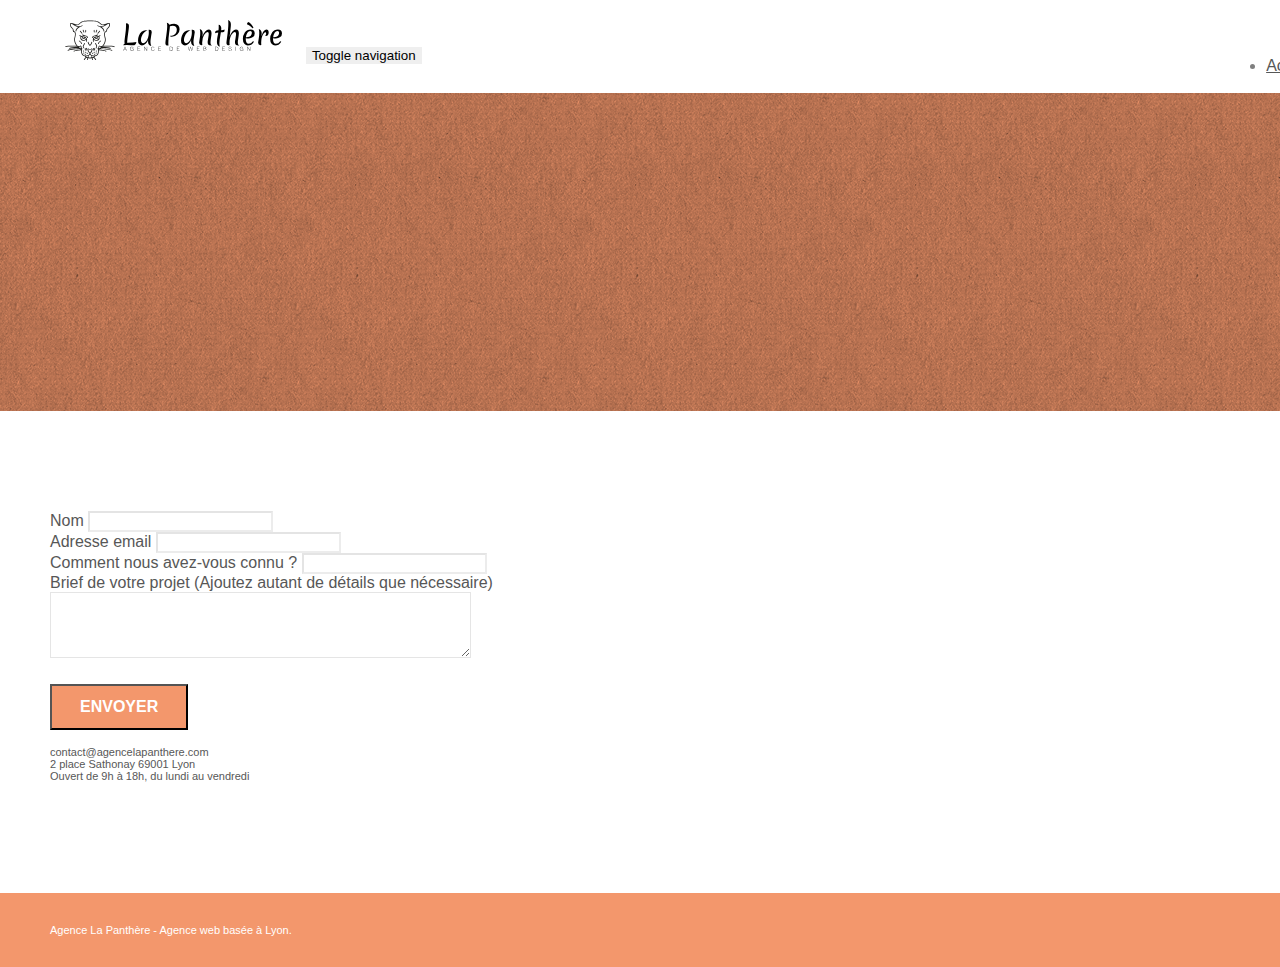
==== page2.html @ f5024741 "premiere modifications" ====
<!doctype html>
<html lang="Default">
<head>
    <meta charset="utf-8">
    <meta name="keywords" content="">
    <meta name="description" content="">
    <meta name="viewport" content="width=device-width, initial-scale=1.0, viewport-fit=cover">
    <link rel="shortcut icon" type="image/png" href="favicon.jpg">
    
	<link rel="stylesheet" type="text/css" href="./css/bootstrap.min.css">
	<link rel="stylesheet" type="text/css" href="style.css">
	<link rel="stylesheet" type="text/css" href="./css/font-awesome.min.css">
	<link rel="stylesheet" type="text/css" href="./css/et-line.min.css">
	
    
	<script src="./js/jquery-2.1.0.min.js"></script>
	<script src="./js/bootstrap.min.js"></script>
	<script src="./js/blocs.min.js"></script>
	<script src="./js/jqBootstrapValidation.js"></script>
	<script src="./js/formHandler.js"></script>
    <title>Contact</title>

    
<!-- Analytics -->
 
<!-- Analytics END -->
    
</head>
<body>
<!-- Principal conteneur -->
<div class="page-container">
    
<!-- bloc-0 -->
<div class="bloc bgc-white l-bloc " id="bloc-0">
	<div class="container bloc-sm">
		<nav class="navbar row">
			<div class="navbar-header">
				<a class="navbar-brand" href="index.html"><img src="img/agence-la-panthere-monochrome.svg" alt="atlanta web design logo" height="40" /></a>
				<button id="nav-toggle" type="button" class="ui-navbar-toggle navbar-toggle" data-toggle="collapse" data-target=".navbar-1">
					<span class="sr-only">Toggle navigation</span><span class="icon-bar"></span><span class="icon-bar"></span><span class="icon-bar"></span>
				</button>
			</div>
			<div class="collapse navbar-collapse navbar-1 special-dropdown-nav">
				<ul class="site-navigation nav navbar-nav">
					<li>
						<a href="index.html">Accueil</a>
					</li>
					<li>
					</li>
					<li>
						<a href="page2.html">page2 &gt;</a>
					</li>
				</ul>
			</div>
		</nav>
	</div>
</div>
<!-- bloc-0 END -->

<!-- bloc-6 -->
<div class="bloc bg-dots-bg bg-repeat bgc-atomic-tangerine d-bloc bloc-bg-texture texture-paper" id="bloc-6">
	<div class="container bloc-lg">
		<div class="row">
			<div class="col-sm-12">
				<h1 class="text-center hero-bloc-text tc-white">
					Parlons web design !
				</h1>
				<p class="text-center mg-lg tc-white tight-width-whitespace">
					Nous sommes ravis que vous souhaitiez collaborer avec notre agence.<br>
					Parlez-nous de votre projet en complétant le formulaire ci-dessous.
				</p>
			</div>
		</div>
	</div>
</div>
<!-- bloc-6 END -->

<!-- bloc-7 -->
<div class="bloc bgc-white l-bloc" id="bloc-7">
	<div class="container bloc-lg">
		<div class="row">
			<div class="col-sm-6">
				<form id="form_1" novalidate success-msg="Your message has been sent." fail-msg="Sorry it seems that our mail server is not responding, Sorry for the inconvenience!">
					<div class="form-group">
						<label>
							Nom
						</label>
						<input id="name" class="form-control" required />
					</div>
					<div class="form-group">
						<label>
							Adresse email
						</label>
						<input id="email" class="form-control" type="email" required />
					</div>
					<div class="form-group">
						<label>
							Comment nous avez-vous connu ?
						</label>
						<input class="form-control" type="email" required id="input_504" />
					</div>
					<div class="form-group">
						<label>
							Brief de votre projet (Ajoutez autant de détails que nécessaire)<br>
						</label><textarea id="message" class="form-control" rows="4" cols="50" required></textarea>
					</div> 
					<button class="bloc-button btn btn-lg btn-block cta-hero btn-atomic-tangerine" type="submit">
						Envoyer
					</button>
				</form>
			</div>
			<div class="col-sm-6">
				<p>
					contact@agencelapanthere.com<br>2 place Sathonay 69001 Lyon<br>Ouvert de 9h à 18h, du lundi au vendredi<br>
				</p>
			</div>
		</div>
	</div>
</div>
<!-- bloc-7 END -->

<!-- ScrollToTop Button -->
<a class="bloc-button btn btn-d scrollToTop" onclick="scrollToTarget('1')"><span class="fa fa-chevron-up"></span></a>
<!-- ScrollToTop Button END-->


<!-- Footer - bloc-8 -->
<div class="bloc bgc-atomic-tangerine d-bloc" id="bloc-8">
	<div class="container bloc-sm">
		<div class="row">
			<div class="col-sm-12">
				<p class="text-center white">
					Agence La Panthère - Agence web basée à Lyon.<br>
				</p>
				<div class="row row-no-gutters social">
					<div class="col-sm-3">
						<div class="text-center">
							<a class="social" href="index.html"><span class="fa fa-twitter icon-md"></span></a>
						</div>
					</div>
					<div class="col-sm-3">
						<div class="text-center">
							<a class="social" href="index.html"><span class="fa fa-facebook icon-md"></span></a>
						</div>
					</div>
					<div class="col-sm-3">
						<div class="text-center">
							<a class="social" href="index.html"><span class="fa fa-dribbble icon-md"></span></a>
						</div>
					</div>
					<div class="col-sm-3">
						<div class="text-center">
							<a class="social" href="index.html"><span class="fa fa-instagram icon-md"></span></a>
						</div>
					</div>
				</div>
			</div>
		</div>
	</div>
</div>
<!-- Footer - bloc-8 END -->

</div>
<!-- Principal conteneur END -->
    

</body>
</html>
---- style.css ----
body {
    margin: 0;
    padding: 0;
    background: #FFF;
    overflow-x: hidden;
    -webkit-font-smoothing: antialiased;
    -moz-osx-font-smoothing: grayscale;
}

.citation {
    font-size: 1.7rem;
}
.auteur{
    font-size:1.7rem;
}

a,
button {
    transition: all .3s ease-in-out;
    outline: none!important;
}

a:hover {
    text-decoration: none;
    cursor: pointer;
}

#page-loading-blocs-notifaction {
    position: fixed;
    top: 0;
    bottom: 0;
    width: 100%;
    z-index: 100000;
    background: #FFFFFF url("img/pageload-spinner.gif") no-repeat center center;
}

.bloc {
    width: 100%;
    clear: both;
    background: 50% 50% no-repeat;
    padding: 0 50px;
    -webkit-background-size: cover;
    -moz-background-size: cover;
    -o-background-size: cover;
    background-size: cover;
    position: relative;
}

.bloc .container {
    padding-left: 0;
    padding-right: 0;
}

.bloc-lg {
    padding: 100px 50px;
}

.bloc-md {
    padding: 50px;
}

.bloc-sm {
    padding: 20px 50px;
}

.bg-center,
.bg-l-edge,
.bg-r-edge,
.bg-t-edge,
.bg-b-edge,
.bg-tl-edge,
.bg-bl-edge,
.bg-tr-edge,
.bg-br-edge,
.bg-repeat {
    -webkit-background-size: auto!important;
    -moz-background-size: auto!important;
    -o-background-size: auto!important;
    background-size: auto!important;
}

.bg-repeat {
    background: repeat;
}

.bg-t-edge {
    background: top no-repeat;
}

.bloc-bg-texture::before {
    content: "";
    background-size: 2px 2px;
    position: absolute;
    top: 0;
    bottom: 0;
    left: 0;
    right: 0;
}

.texture-paper::before {
    background: url("img/texture-paper.png");
    background-size: 280px 280px;
}

.b-parallax {
    background-attachment: fixed;
}

.d-bloc {
    color: rgba(255, 255, 255, .7);
}

.d-bloc button:hover {
    color: rgba(255, 255, 255, .9);
}

.d-bloc .icon-round,
.d-bloc .icon-square,
.d-bloc .icon-rounded,
.d-bloc .icon-semi-rounded-a,
.d-bloc .icon-semi-rounded-b {
    border-color: rgba(255, 255, 255, .9);
}

.d-bloc .divider-h span {
    border-color: rgba(255, 255, 255, .2);
}

.d-bloc .a-btn,
.d-bloc .navbar a,
.d-bloc .navbar-brand,
.d-bloc a .icon-sm,
.d-bloc a .icon-md,
.d-bloc a .icon-lg,
.d-bloc a .icon-xl,
.d-bloc h1 a,
.d-bloc h2 a,
.d-bloc h3 a,
.d-bloc h4 a,
.d-bloc h5 a,
.d-bloc h6 a,
.d-bloc p a {
    color: rgba(255, 255, 255, .6);
}

.d-bloc .a-btn:hover,
.d-bloc .navbar a:hover,
.d-bloc .navbar-brand:hover,
.d-bloc a:hover .icon-sm,
.d-bloc a:hover .icon-md,
.d-bloc a:hover .icon-lg,
.d-bloc a:hover .icon-xl,
.d-bloc h1 a:hover,
.d-bloc h2 a:hover,
.d-bloc h3 a:hover,
.d-bloc h4 a:hover,
.d-bloc h5 a:hover,
.d-bloc h6 a:hover,
.d-bloc p a:hover {
    color: rgba(255, 255, 255, 1);
}

.d-bloc .navbar-toggle .icon-bar {
    background: rgba(255, 255, 255, 1);
}

.d-bloc .btn-wire,
.d-bloc .btn-wire:hover {
    color: rgba(255, 255, 255, 1);
    border-color: rgba(255, 255, 255, 1);
}

.d-bloc .panel {
    color: rgba(0, 0, 0, .5);
}

.d-bloc .panel button:hover {
    color: rgba(0, 0, 0, .7);
}

.d-bloc .panel icon {
    border-color: rgba(0, 0, 0, .7);
}

.d-bloc .panel .divider-h span {
    border-color: rgba(0, 0, 0, .1);
}

.d-bloc .panel .a-btn {
    color: rgba(0, 0, 0, .6);
}

.d-bloc .panel .a-btn:hover {
    color: rgba(0, 0, 0, 1);
}

.d-bloc .panel .btn-wire,
.d-bloc .panel .btn-wire:hover {
    color: rgba(0, 0, 0, .7);
    border-color: rgba(0, 0, 0, .3);
}

.d-bloc .panel,
.l-bloc {
    color: rgba(0, 0, 0, .5);
}

.d-bloc .panel button:hover,
.l-bloc button:hover {
    color: rgba(0, 0, 0, .7);
}

.l-bloc .icon-round,
.l-bloc .icon-square,
.l-bloc .icon-rounded,
.l-bloc .icon-semi-rounded-a,
.l-bloc .icon-semi-rounded-b {
    border-color: rgba(0, 0, 0, .7);
}

.d-bloc .panel .divider-h span,
.l-bloc .divider-h span {
    border-color: rgba(0, 0, 0, .1);
}

.d-bloc .panel .a-btn,
.l-bloc .a-btn,
.l-bloc .navbar a,
.l-bloc .navbar-brand,
.l-bloc a .icon-sm,
.l-bloc a .icon-md,
.l-bloc a .icon-lg,
.l-bloc a .icon-xl,
.l-bloc h1 a,
.l-bloc h2 a,
.l-bloc h3 a,
.l-bloc h4 a,
.l-bloc h5 a,
.l-bloc h6 a,
.l-bloc p a {
    color: rgba(0, 0, 0, .6);
}

.d-bloc .panel .a-btn:hover,
.l-bloc .a-btn:hover,
.l-bloc .navbar a:hover,
.l-bloc .navbar-brand:hover,
.l-bloc a:hover .icon-sm,
.l-bloc a:hover .icon-md,
.l-bloc a:hover .icon-lg,
.l-bloc a:hover .icon-xl,
.l-bloc h1 a:hover,
.l-bloc h2 a:hover,
.l-bloc h3 a:hover,
.l-bloc h4 a:hover,
.l-bloc h5 a:hover,
.l-bloc h6 a:hover,
.l-bloc p a:hover {
    color: rgba(0, 0, 0, 1);
}

.l-bloc .navbar-toggle .icon-bar {
    color: rgba(0, 0, 0, .6);
}

.d-bloc .panel .btn-wire,
.d-bloc .panel .btn-wire:hover,
.l-bloc .btn-wire,
.l-bloc .btn-wire:hover {
    color: rgba(0, 0, 0, .7);
    border-color: rgba(0, 0, 0, .3);
}

.voffset {
    margin-top: 30px;
}

.voffset-lg {
    margin-top: 80px;
}

.row-no-gutters {
    margin-right: 0;
    margin-left: 0;
}

.row.row-no-gutters > [class^="col-"],
.row.row-no-gutters > [class*=" col-"] {
    padding-right: 0;
    padding-left: 0;
}

#bloc-1-hero h1 {
    font-size: 32px;
}

.navbar {
    margin-bottom: 0;
    z-index: 1;
}

.navbar-brand {
    height: auto;
    padding: 3px 15px;
    font-size: 25px;
    font-weight: normal;
    font-weight: 600;
    line-height: 44px;
}

.navbar-brand img {
    max-height: 200px;
    margin: 0 5px 0 0;
    display: inline;
}

.navbar-brand img[src$=svg] {
    min-width: 100px;
}

.nav-center .navbar-brand img {
    margin: 0;
}

.navbar .nav {
    padding-top: 2px;
    margin-right: -16px;
    float: right;
    z-index: 1;
}

.nav > li {
    float: left;
    margin-top: 4px;
    font-size: 16px;
}

.navbar-nav .open .dropdown-menu > li > a {
    text-align: inherit;
}

.nav > li a:hover,
.nav > li a:focus {
    background: transparent;
}

.navbar-toggle {
    margin: 10px 10px 0 0;
    border: 0px;
}

.navbar-toggle:hover {
    background: transparent!important;
}

.navbar-toggle .icon-bar {
    background-color: rgba(0, 0, 0, .5);
    width: 26px;
}

.nav-invert .navbar .nav {
    float: left;
}

.nav-invert .navbar-header,
.nav-invert .navbar-brand {
    float: right;
    position: relative;
    z-index: 2;
}

@media (min-width: 768px) {
    .site-navigation {
        position: absolute;
        top: 50%;
        right: 20px;
        transform: translate(0, -50%);
        -webkit-transform: translateY(-50%);
    }
    .nav > li .dropdown-menu a,
    .nav > li .dropdown-menu a:hover {
        color: #484848;
    }
    .nav-invert .site-navigation {
        left: 0;
        right: 0;
    }
    .nav-center {
        text-align: center;
    }
    .nav-center .navbar-header {
        width: 100%;
    }
    .nav-center .navbar-header,
    .nav-center .navbar-brand,
    .nav-center .nav > li {
        float: none;
        display: inline-block;
    }
    .nav-center .site-navigation {
        position: relative;
        width: 100%;
        right: 0;
        margin-right: 0px;
        margin-top: 20px;
    }
    .nav-center.mini-nav .navbar-toggle {
        float: none;
        margin: 10px auto 0;
    }
}

.nav > li > .dropdown a {
    background: none!important;
    display: block;
    padding: 14px 15px;
}

nav .caret {
    margin: 0 5px;
}

.dropdown-menu .dropdown-menu {
    top: -8px;
    left: 100%;
}

.dropdown-menu .dropmenu-flow-right {
    top: 100%;
    left: 0;
    margin-left: -1px;
    border-top-left-radius: 0;
    border-top-right-radius: 0;
}

.dropdown-menu .dropdown span {
    border: 4px solid black;
    border-top-color: transparent;
    border-right-color: transparent;
    border-bottom-color: transparent;
    margin: 6px -5px 0 0!important;
    float: right;
}

.mg-md {
    margin-top: 10px;
    margin-bottom: 20px;
}

.mg-lg {
    margin-top: 10px;
    margin-bottom: 40px;
}

.btn {
    margin: 0 5px 5px 0;
}

.btn.pull-right {
    margin: 0 0 5px 5px;
}

.btn-d,
.btn-d:hover,
.btn-d:focus {
    color: #FFF;
    background: rgba(0, 0, 0, .3);
}

button {
    outline: none!important;
}

.btn-rd {
    border-radius: 40px;
}

.btn-clean {
    border: 1px solid rgba(0, 0, 0, .08);
    border-bottom-color: rgba(0, 0, 0, .1);
    text-shadow: 0 1px 0 rgba(0, 0, 1, .1);
    box-shadow: 0 1px 3px rgba(0, 0, 1, .25), inset 0 1px 0 0 rgba(255, 255, 255, .15);
}

.icon-md {
    font-size: 30px!important;
}

.icon-lg {
    font-size: 60px!important;
}

.sm-shadow {
    text-shadow: 0 1px 2px rgba(0, 0, 0, .3);
}

.panel-sq,
.panel-sq .panel-heading,
.panel-sq .panel-footer {
    border-radius: 0;
}

.panel-rd {
    border-radius: 30px;
}

.panel-rd .panel-heading {
    border-radius: 29px 29px 0 0;
}

.panel-rd .panel-footer {
    border-radius: 0 0 29px 29px;
}

.form-control {
    border-color: rgba(0, 0, 0, .1);
    box-shadow: none;
}

.scrollToTop {
    width: 40px;
    height: 40px;
    position: fixed;
    bottom: 20px;
    right: 20px;
    opacity: 0;
    z-index: 500;
    transition: all .3s ease-in-out;
}

.scrollToTop span {
    margin-top: 6px;
}

.showScrollTop {
    font-size: 14px;
    opacity: 1;
}

a[data-lightbox] {
    position: relative;
    display: block;
    text-align: center;
}

a[data-lightbox]:hover::before {
    content: "+";
    font-family: "HelveticaNeue-Light", "Helvetica Neue Light", "Helvetica Neue", Helvetica, Arial;
    font-size: 32px;
    width: 50px;
    height: 50px;
    margin-left: -25px;
    border-radius: 50%;
    background: rgba(0, 0, 0, .6);
    color: #FFF;
    font-weight: 100;
    z-index: 1;
    position: absolute;
    top: 50%;
    transform: translateY(-50%);
    -webkit-transform: translateY(-50%);
}

a[data-lightbox]:hover img {
    opacity: 0.6;
    -webkit-animation-fill-mode: none;
    animation-fill-mode: none;
}

#lightbox-modal {
    display: flex;
    align-items: center;
}

#lightbox-modal .modal-dialog {
    width: 90%;
    max-width: 900px;
    margin: 0 auto 0;
}

#lightbox-modal .modal-dialog img {
    max-height: 90vh;
    margin: 0 auto;
}

.lightbox-caption {
    padding: 20px;
    color: #FFF;
    background: rgba(0, 0, 0, .5);
    position: absolute;
    left: 15px;
    right: 15px;
    bottom: 5px;
}

.close-lightbox {
    color: #FFF;
    font-size: 30px;
    position: absolute;
    top: 20px;
    right: 20px;
    z-index: 20;
    background: rgba(0, 0, 0, .5);
    border: none;
    line-height: 30px;
    padding: 0 9px 5px;
    opacity: 0.3;
}

.close-lightbox:hover,
.next-lightbox:hover,
.prev-lightbox:hover {
    opacity: 1.0;
    color: #FFF;
}

.next-lightbox,
.prev-lightbox {
    font-size: 20px;
    color: rgba(255, 255, 255, .9);
    background: rgba(0, 0, 0, .5);
    transition: all .2s ease-in-out;
    position: absolute;
    top: 45%;
    z-index: 1;
    opacity: 0.4;
}

.next-lightbox {
    padding: 6px 8px 1px 13px;
    right: 25px;
}

.prev-lightbox {
    padding: 6px 13px 1px 10px;
    left: 25px;
}

.snapshot-lb .modal-body {
    padding-bottom: 45px;
}

.snapshot-lb .lightbox-caption {
    padding: 0;
    color: rgba(0, 0, 0, .5);
    background: none;
}

h1,
h2,
h3,
h4,
h5,
h6,
p,
label,
.btn,
a {
    font-family: "helvetica";
    font-weight: 400;
    color: #575757!important;
}

.container {
    max-width: 1000px;
}

.hero-bloc-text {
    font-size: 38px;
}

.hero-bloc-text-sub {
    font-size: 36px;
}

.statement-bloc-text {
    line-height: 26px;
    font-style: italic;
    font-size: 20px;
    text-align: center;
    font-weight: lighter;
    max-width: 520px;
    margin: auto auto auto auto;
}

p {
    font-size: 11px;
}

.tight-width-whitespace {
    max-width: 600px;
    margin: auto auto auto auto;
}

.h1 {
    font-size: 20px;
    font-family: "Open Sans";
}

.cta-hero {
    margin-top: 22px;
    color: #FFFFFF!important;
    text-transform: uppercase;
    padding: 12px 28px 12px 28px;
    font-size: 16px;
    font-weight: 700;
}

.social {
    max-width: 400px;
    margin: auto auto auto auto;
}

h2 {
    font-size: 22px;
    line-height: 1.4em;
}

h3 {
    font-size: 15px;
    text-transform: uppercase;
    font-weight: 700;
    color: #333333!important;
}

.med-width-whitespace {
    max-width: 800px;
    margin: auto auto auto auto;
    box-shadow: 0px 0px 0px #000000;
}

h1 {
    color: #333333!important;
}

h4 {
    color: #333333!important;
}

.icons {
    margin-bottom: 14px;
    margin-top: 24px;
}

.white {
    color: #FFFFFF!important;
}

.portfolio-thumb {
    margin-bottom: 24px;
}

.portfolio-row {
    margin-bottom: 44px;
    margin-top: 50px;
}

.avatar {
    box-shadow: 0px 4px 9px rgba(0, 0, 0, 0.3);
}

.black-background {
    background-color: rgba(165, 147, 99, 0.7);
    padding: 40px 40px 40px 40px;
}

.bold-link {
    font-weight: 900;
    text-decoration: underline!important;
}

.bgc-white {
    background-color: #FFFFFF;
}

.bgc-dark-slate-blue {
    background-color: #364577;
}

.bgc-atomic-tangerine {
    background-color: #F3976C;
}

.tc-white {
    color: #F3976C!important;
}

.btn-atomic-tangerine {
    background: #F3976C;
    color: #FFFFFF!important;
}

.btn-atomic-tangerine:hover {
    background: #c27956!important;
    color: #FFFFFF!important;
}

.ltc-white {
    color: #FFFFFF!important;
}

.ltc-white:hover {
    color: #cccccc!important;
}

.ltc-atomic-tangerine {
    color: #F3976C!important;
}

.ltc-atomic-tangerine:hover {
    color: #c27956!important;
}

.icon-dark-slate-blue {
    color: #364577!important;
    border-color: #364577!important;
}

.bg-dots-bg {
    background-image: url("img/dots-bg.png");
}

.bg-lines-h2-bg {
    background-image: url("img/lines-h2-bg.png");
}

.bg-banniere {
    background-image: url("img/agence-la-panthere.jpg");
}

.bg-presentation {
    background-image: url("img/image-de-presentation.bmp");
}

@media (max-width: 1024px) {
    .bloc {
        padding-left: 20px;
        padding-right: 20px;
    }
    .bloc.full-width-bloc,
    .bloc-tile-2.full-width-bloc .container,
    .bloc-tile-3.full-width-bloc .container,
    .bloc-tile-4.full-width-bloc .container {
        padding-left: 0;
        padding-right: 0;
    }
}

@media (max-width: 992px) and (min-width: 768px) {
    .navbar .nav {
        max-width: 80%
    }
    .nav-center.navbar .nav {
        max-width: 100%
    }
}

@media only screen and (min-device-width: 768px) and (max-device-width: 1024px) and (orientation: landscape) {
    .b-parallax {
        background-attachment: scroll;
    }
}

@media only screen and (min-device-width: 1024px) and (max-device-width: 1366px) and (-webkit-min-device-pixel-ratio: 1.5) {
    .b-parallax {
        background-attachment: scroll;
    }
}

@media (max-width: 991px) {
    .container {
        width: 100%;
    }
    .b-parallax {
        background-attachment: scroll;
    }
    .page-container,
    #hero-bloc {
        overflow-x: hidden;
        position: relative;
    }
    .bloc {
        padding-left: constant(safe-area-inset-left);
        padding-right: constant(safe-area-inset-right);
    }
    .bloc-group,
    .bloc-group .bloc {
        display: block;
        width: 100%;
    }
    .bloc-fill-screen .fill-bloc-top-edge,
    .bloc-fill-screen .fill-bloc-bottom-edge {
        padding: 0 20px;
        padding-left: constant(safe-area-inset-left);
        padding-right: constant(safe-area-inset-right);
    }
}

@media (max-width: 767px) {
    .page-container {
        overflow-x: hidden;
        position: relative;
    }
    h1,
    h2,
    h3,
    h4,
    h5,
    h6,
    p,
    #disqus_thread {
        padding-left: 10px!important;
        padding-right: 10px!important;
    }
    .b-parallax {
        background-attachment: scroll;
    }
    .navbar .nav {
        padding-top: 0;
        border-top: 1px solid rgba(0, 0, 0, .2);
        float: none!important;
    }
    .navbar.row {
        margin-left: 0;
        margin-right: 0;
    }
    .site-navigation {
        position: inherit;
        transform: none;
        -webkit-transform: none;
        -ms-transform: none;
    }
    .nav > li {
        margin-top: 0;
        border-bottom: 1px solid rgba(0, 0, 0, .1);
        background: rgba(0, 0, 0, .05);
        text-align: left;
        padding-left: 15px;
        width: 100%;
    }
    .nav > li:hover {
        background: rgba(0, 0, 0, .08);
    }
    .dropdown .dropdown a .caret {
        float: none;
        margin: 5px 0 0 10px!important;
        border: 4px solid black;
        border-bottom-color: transparent;
        border-right-color: transparent;
        border-left-color: transparent;
    }
    #hero-bloc .navbar .nav {
        background: rgba(0, 0, 0, .8);
    }
    #hero-bloc .navbar .nav a {
        color: rgba(255, 255, 255, .6);
    }
    .hero {
        padding: 50px 0;
    }
    .hero-nav {
        left: -1px;
        right: -1px;
    }
    .navbar-collapse {
        padding: 0;
        overflow-x: hidden;
        -webkit-box-shadow: none;
        box-shadow: none;
    }
    .navbar-brand img {
        max-height: 40px;
        width: auto;
    }
    .nav-invert .navbar-header {
        float: none;
        width: 100%;
    }
    .nav-invert .navbar-toggle {
        float: left;
        margin-left: 10px;
    }
    .bloc {
        padding-left: 0;
        padding-right: 0;
    }
    .bloc-xxl,
    .bloc-xl,
    .bloc-lg {
        padding: 40px 0;
    }
    .bloc-sm,
    .bloc-md {
        padding-left: 0;
        padding-right: 0;
    }
    .bloc-tile-2 .container,
    .bloc-tile-3 .container,
    .bloc-tile-4 .container,
    .bloc-fill-screen .fill-bloc-top-edge,
    .bloc-fill-screen .fill-bloc-bottom-edge {
        padding-left: 0;
        padding-right: 0;
    }
    .a-block {
        padding: 0 10px;
    }
    .btn-dwn {
        display: none;
    }
    .voffset {
        margin-top: 5px;
    }
    .voffset-md {
        margin-top: 20px;
    }
    .voffset-lg {
        margin-top: 30px;
    }
    form {
        padding: 5px;
    }
    .close-lightbox {
        display: inline-block;
    }
    .blocsapp-device-iphone5 {
        background-size: 216px 425px;
        padding-top: 60px;
        width: 216px;
        height: 425px;
    }
    .blocsapp-device-iphone5 img {
        width: 180px;
        height: 320px;
    }
}

@media (max-width: 400px) {
    .bloc {
        padding-left: 0;
        padding-right: 0;
    }
}

@media (max-width: 767px) {
    .bloc-mob-center-text {
        text-align: center;
    }
}
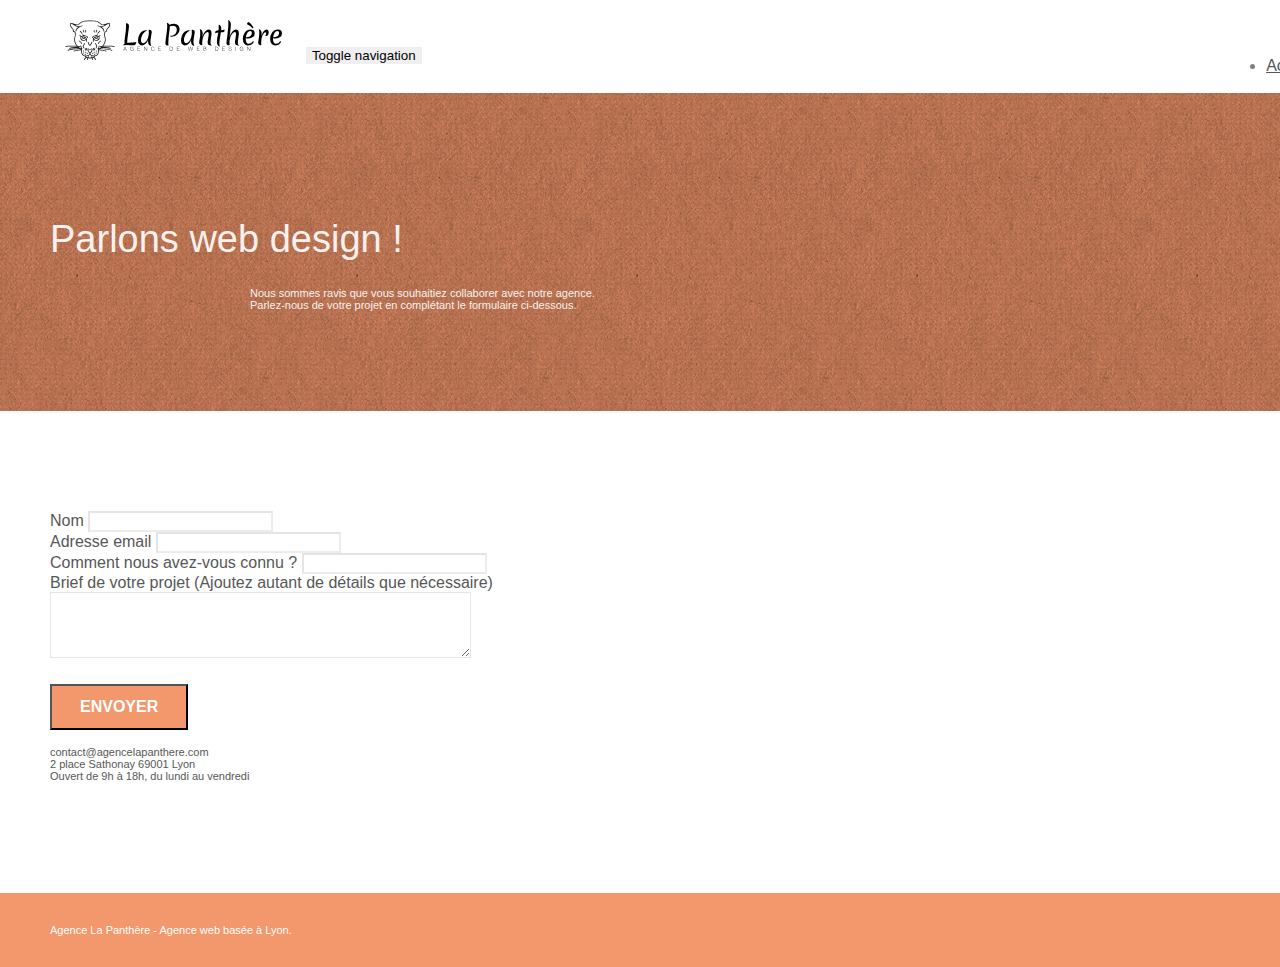
==== commit 6223a4c6: "modifications contraste et attribut alt" ====
--- a/page2.html
+++ b/page2.html
@@ -1,9 +1,9 @@
 <!doctype html>
-<html lang="Default">
+<html lang="fr">
 <head>
     <meta charset="utf-8">
-    <meta name="keywords" content="">
-    <meta name="description" content="">
+    <meta name="keywords" content="seo, google, site web, site internet, agence design paris, agence design, agence design,agence design,agence design,agence design,agence design,agence design,agence design,agence design">
+    <meta name="description" content="La Panthère est une agence de web design basé à Lyon">
     <meta name="viewport" content="width=device-width, initial-scale=1.0, viewport-fit=cover">
     <link rel="shortcut icon" type="image/png" href="favicon.jpg">
     
@@ -44,8 +44,6 @@
 				<ul class="site-navigation nav navbar-nav">
 					<li>
 						<a href="index.html">Accueil</a>
-					</li>
-					<li>
 					</li>
 					<li>
 						<a href="page2.html">page2 &gt;</a>
--- a/style.css
+++ b/style.css
@@ -760,7 +760,7 @@
 }
 
 .black-background {
-    background-color: rgba(165, 147, 99, 0.7);
+    background-color:black;
     padding: 40px 40px 40px 40px;
 }
 
@@ -782,7 +782,8 @@
 }
 
 .tc-white {
-    color: #F3976C!important;
+    color: white!important;
+    opacity: 0.9;
 }
 
 .btn-atomic-tangerine {
@@ -818,11 +819,10 @@
 
 .bg-dots-bg {
     background-image: url("img/dots-bg.png");
-}
-
-.bg-lines-h2-bg {
-    background-image: url("img/lines-h2-bg.png");
-}
+
+}
+
+
 
 .bg-banniere {
     background-image: url("img/agence-la-panthere.jpg");
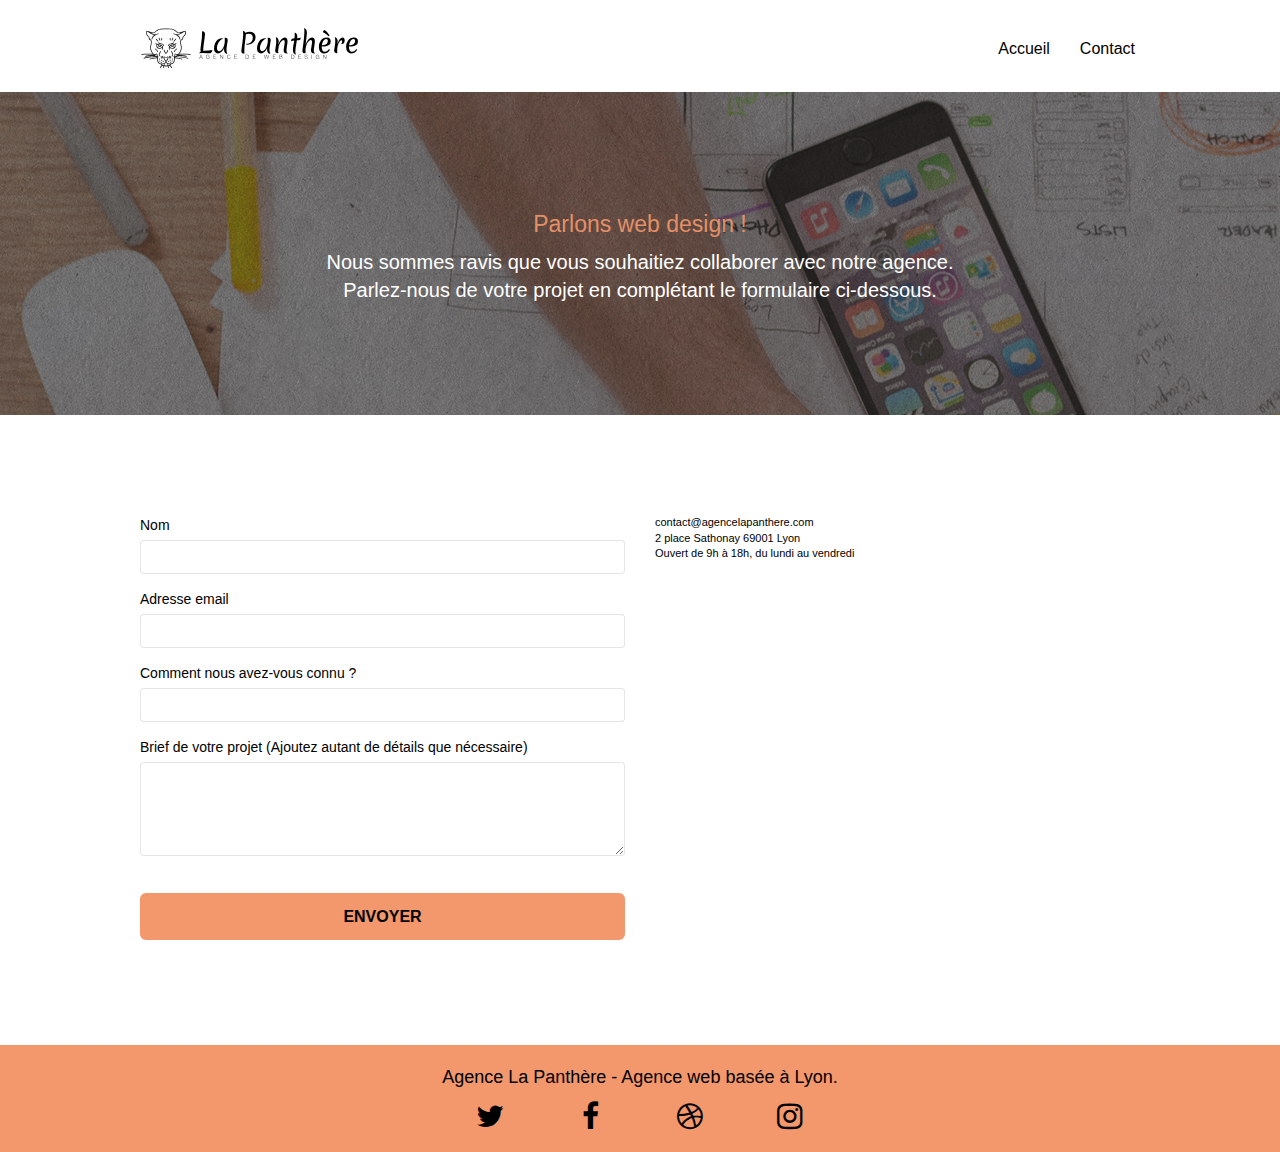
==== commit 67be67f1: "minifications des fichiers" ====
--- a/page2.html
+++ b/page2.html
@@ -26,9 +26,9 @@
 <!-- Analytics END -->
     
 </head>
-<body>
+<body class="page-container">
 <!-- Principal conteneur -->
-<div class="page-container">
+
     
 <!-- bloc-0 -->
 <div class="bloc bgc-white l-bloc " id="bloc-0">
@@ -46,7 +46,7 @@
 						<a href="index.html">Accueil</a>
 					</li>
 					<li>
-						<a href="page2.html">page2 &gt;</a>
+						<a href="page2.html">Contact</a>
 					</li>
 				</ul>
 			</div>
@@ -56,25 +56,26 @@
 <!-- bloc-0 END -->
 
 <!-- bloc-6 -->
-<div class="bloc bg-dots-bg bg-repeat bgc-atomic-tangerine d-bloc bloc-bg-texture texture-paper" id="bloc-6">
+<main>
+<section  class="bloc bg-dots-bg bg-repeat bgc-atomic-tangerine d-bloc bloc-bg-texture texture-paper" id="bloc-6">
 	<div class="container bloc-lg">
 		<div class="row">
 			<div class="col-sm-12">
 				<h1 class="text-center hero-bloc-text tc-white">
 					Parlons web design !
 				</h1>
-				<p class="text-center mg-lg tc-white tight-width-whitespace">
+				<p class="text-center white">
 					Nous sommes ravis que vous souhaitiez collaborer avec notre agence.<br>
 					Parlez-nous de votre projet en complétant le formulaire ci-dessous.
 				</p>
 			</div>
 		</div>
 	</div>
-</div>
+</section>
 <!-- bloc-6 END -->
 
 <!-- bloc-7 -->
-<div class="bloc bgc-white l-bloc" id="bloc-7">
+<section class="bloc bgc-white l-bloc" id="bloc-7">
 	<div class="container bloc-lg">
 		<div class="row">
 			<div class="col-sm-6">
@@ -114,20 +115,21 @@
 			</div>
 		</div>
 	</div>
-</div>
+</section>
 <!-- bloc-7 END -->
 
 <!-- ScrollToTop Button -->
 <a class="bloc-button btn btn-d scrollToTop" onclick="scrollToTarget('1')"><span class="fa fa-chevron-up"></span></a>
 <!-- ScrollToTop Button END-->
+</main>
 
 
 <!-- Footer - bloc-8 -->
-<div class="bloc bgc-atomic-tangerine d-bloc" id="bloc-8">
+<footer class="bloc bgc-atomic-tangerine d-bloc" id="bloc-8">
 	<div class="container bloc-sm">
 		<div class="row">
 			<div class="col-sm-12">
-				<p class="text-center white">
+				<p class="location">
 					Agence La Panthère - Agence web basée à Lyon.<br>
 				</p>
 				<div class="row row-no-gutters social">
@@ -155,7 +157,7 @@
 			</div>
 		</div>
 	</div>
-</div>
+</footer>
 <!-- Footer - bloc-8 END -->
 
 </div>
--- a/style.css
+++ b/style.css
@@ -1,4 +1,5 @@
 body {
+    
     margin: 0;
     padding: 0;
     background: #FFF;
@@ -9,10 +10,25 @@
 
 .citation {
     font-size: 1.7rem;
+    font-weight:500;
+    color:black;
 }
 .auteur{
     font-size:1.7rem;
-}
+    font-weight: 600;
+}
+.text-center{
+    font-size:14px;
+    
+}
+
+  .white {
+    font-size:18px;
+    text-align:center;
+    
+   
+}
+
 
 a,
 button {
@@ -140,7 +156,10 @@
 .d-bloc h5 a,
 .d-bloc h6 a,
 .d-bloc p a {
-    color: rgba(255, 255, 255, .6);
+    color: rgba
+    
+(255, 255, 255, .6)
+;
 }
 
 .d-bloc .a-btn:hover,
@@ -238,7 +257,8 @@
 .l-bloc h5 a,
 .l-bloc h6 a,
 .l-bloc p a {
-    color: rgba(0, 0, 0, .6);
+    color: rgba(0, 0, 0, .6)
+;
 }
 
 .d-bloc .panel .a-btn:hover,
@@ -291,7 +311,9 @@
 }
 
 #bloc-1-hero h1 {
-    font-size: 32px;
+    
+    font-size: 25px;
+    
 }
 
 .navbar {
@@ -376,6 +398,7 @@
         right: 20px;
         transform: translate(0, -50%);
         -webkit-transform: translateY(-50%);
+       
     }
     .nav > li .dropdown-menu a,
     .nav > li .dropdown-menu a:hover {
@@ -384,6 +407,7 @@
     .nav-invert .site-navigation {
         left: 0;
         right: 0;
+        
     }
     .nav-center {
         text-align: center;
@@ -445,7 +469,9 @@
 .mg-md {
     margin-top: 10px;
     margin-bottom: 20px;
-}
+    
+}
+
 
 .mg-lg {
     margin-top: 10px;
@@ -658,7 +684,7 @@
 a {
     font-family: "helvetica";
     font-weight: 400;
-    color: #575757!important;
+    color:black!important;
 }
 
 .container {
@@ -671,6 +697,7 @@
 
 .hero-bloc-text-sub {
     font-size: 36px;
+
 }
 
 .statement-bloc-text {
@@ -697,6 +724,7 @@
     font-family: "Open Sans";
 }
 
+
 .cta-hero {
     margin-top: 22px;
     color: #FFFFFF!important;
@@ -744,6 +772,12 @@
 
 .white {
     color: #FFFFFF!important;
+    font-size:20px;
+}
+.location{
+    color:black;
+    text-align:center;
+    font-size: 18px;
 }
 
 .portfolio-thumb {
@@ -761,6 +795,7 @@
 
 .black-background {
     background-color:black;
+    opacity:0.9;
     padding: 40px 40px 40px 40px;
 }
 
@@ -782,13 +817,18 @@
 }
 
 .tc-white {
-    color: white!important;
+    color:#F3976C!important;
+    font-size:23px;
     opacity: 0.9;
-}
+    
+}
+
+
+
 
 .btn-atomic-tangerine {
-    background: #F3976C;
-    color: #FFFFFF!important;
+    background:#F3976C;
+    color: #000000!important;
 }
 
 .btn-atomic-tangerine:hover {
@@ -818,7 +858,7 @@
 }
 
 .bg-dots-bg {
-    background-image: url("img/dots-bg.png");
+    background-image: url("img/agence-la-panthere.jpg");
 
 }
 
